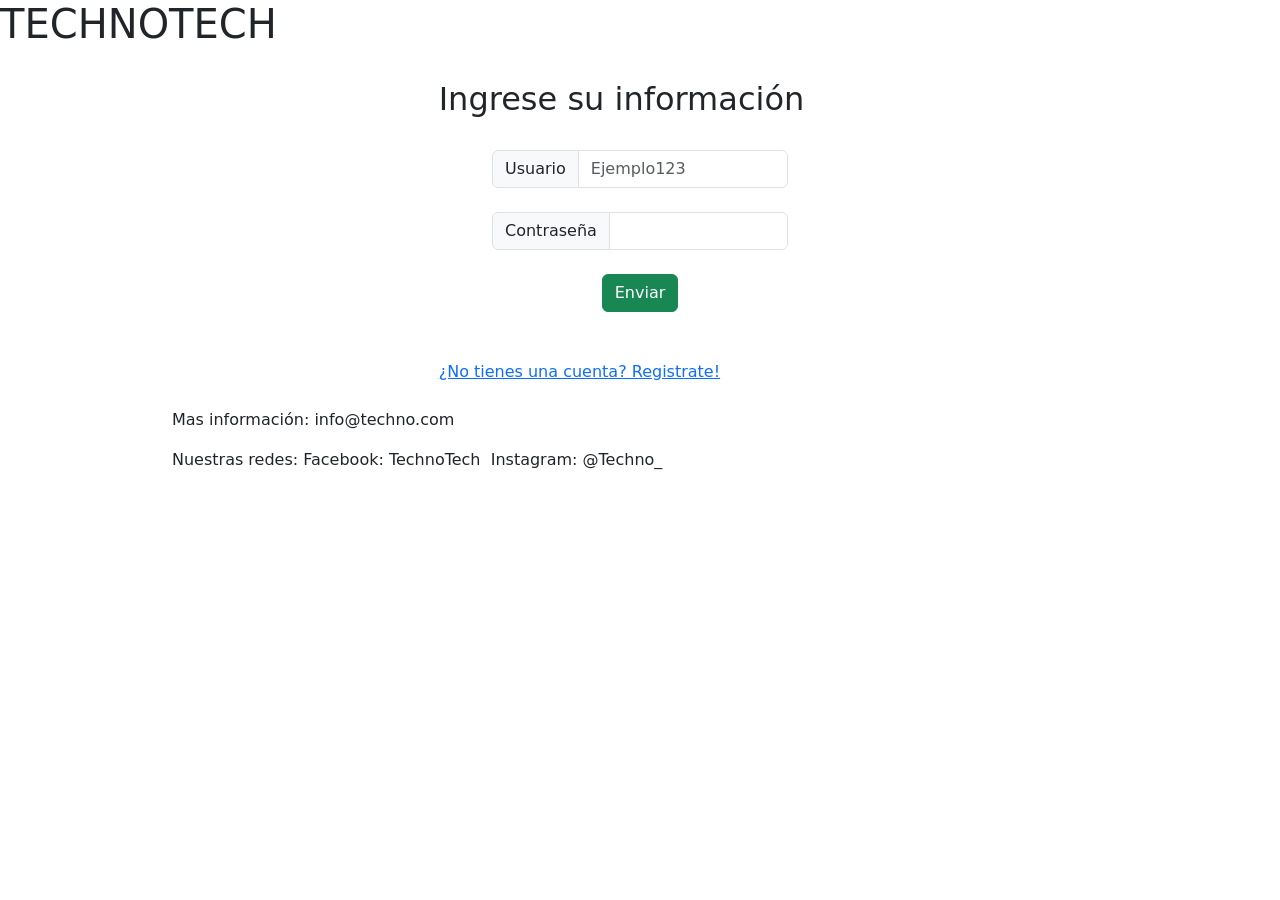
==== src/main/resources/templates/login.html @ a603abf8 "Proyecto" ====
<!DOCTYPE html>
<html>
    <head>
        <!-- Latest compiled and minified CSS -->
        <link href="https://cdn.jsdelivr.net/npm/bootstrap@5.3.1/dist/css/bootstrap.min.css" rel="stylesheet">

        <!-- Latest compiled JavaScript -->
        <script src="https://cdn.jsdelivr.net/npm/bootstrap@5.3.1/dist/js/bootstrap.bundle.min.js"></script>
        
        <title>Inicio</title>
        <meta charset="UTF-8">
        <meta name="viewport" content="width=device-width, initial-scale=1.0">
        <link rel="stylesheet" th:href="@{/styles/styles.css}">
    </head>
    <body class="CuerpInd">
        <div class="TitInd">
            <h1>TECHNOTECH</h1>
        </div>
        <br>
        <h2 class="IngInfo container-fluid col-lg-4 col-sm-9 pl-0">Ingrese su información</h2>
        <br>
        <form class="container-fluid col-lg-3 col-sm-5 pl-0">
            <div class="input-group">
                <span class="input-group-text">Usuario</span>
                <input type="text" class="form-control" placeholder="Ejemplo123">
            </div>
            <br>
            <div class="input-group">
                <span class="input-group-text">Contraseña</span>
                <input type="text" class="form-control" placeholder="">
            </div>
        </form>
        <br>
        <div class="d-flex justify-content-center">
            <button type="button" class="btn btn-success">Enviar</button>
        </div>
        <br><br>
        <div class="container-fluid col-lg-4 col-sm-9 pl-0">
            <a class="RegInd" href="registro">¿No tienes una cuenta? Registrate!</a>
        </div>
        <footer>
            <br>
            <div class="footer container-fluid col-lg-9 pl-0">
                <p>Mas información: info@techno.com</p>
                <p>Nuestras redes: Facebook: TechnoTech&nbsp;&nbsp;Instagram: @Techno_</p>
            </div>
        </footer>
    </body>
</html>
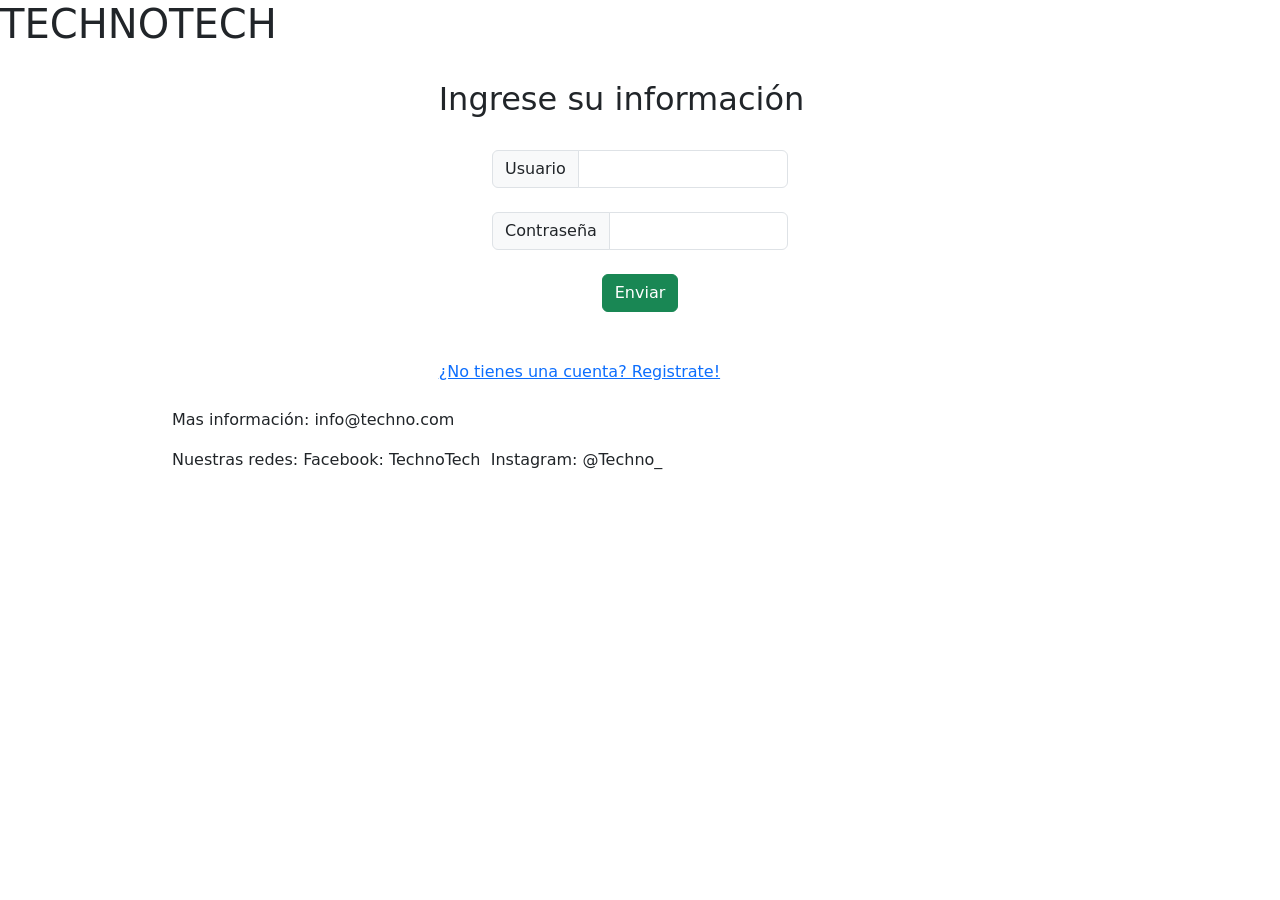
==== commit 009bddc3: "Proyecto Update II" ====
--- a/src/main/resources/templates/login.html
+++ b/src/main/resources/templates/login.html
@@ -6,7 +6,7 @@
 
         <!-- Latest compiled JavaScript -->
         <script src="https://cdn.jsdelivr.net/npm/bootstrap@5.3.1/dist/js/bootstrap.bundle.min.js"></script>
-        
+
         <title>Inicio</title>
         <meta charset="UTF-8">
         <meta name="viewport" content="width=device-width, initial-scale=1.0">
@@ -19,24 +19,24 @@
         <br>
         <h2 class="IngInfo container-fluid col-lg-4 col-sm-9 pl-0">Ingrese su información</h2>
         <br>
-        <form class="container-fluid col-lg-3 col-sm-5 pl-0">
+        <form th:action="@{/}" method="post" class="container-fluid col-lg-3 col-sm-5 pl-0">
             <div class="input-group">
                 <span class="input-group-text">Usuario</span>
-                <input type="text" class="form-control" placeholder="Ejemplo123">
+                <input type="text" class="form-control" name="username">
             </div>
             <br>
             <div class="input-group">
                 <span class="input-group-text">Contraseña</span>
-                <input type="text" class="form-control" placeholder="">
+                <input type="text" class="form-control" name="contraseniaUsr">
+            </div>
+            <br>
+            <div class="d-flex justify-content-center">
+                <button type="submit" class="btn btn-success">Enviar</button>
             </div>
         </form>
-        <br>
-        <div class="d-flex justify-content-center">
-            <button type="button" class="btn btn-success">Enviar</button>
-        </div>
         <br><br>
         <div class="container-fluid col-lg-4 col-sm-9 pl-0">
-            <a class="RegInd" href="registro">¿No tienes una cuenta? Registrate!</a>
+            <a class="RegInd" th:href="@{/registro}">¿No tienes una cuenta? Registrate!</a>
         </div>
         <footer>
             <br>
